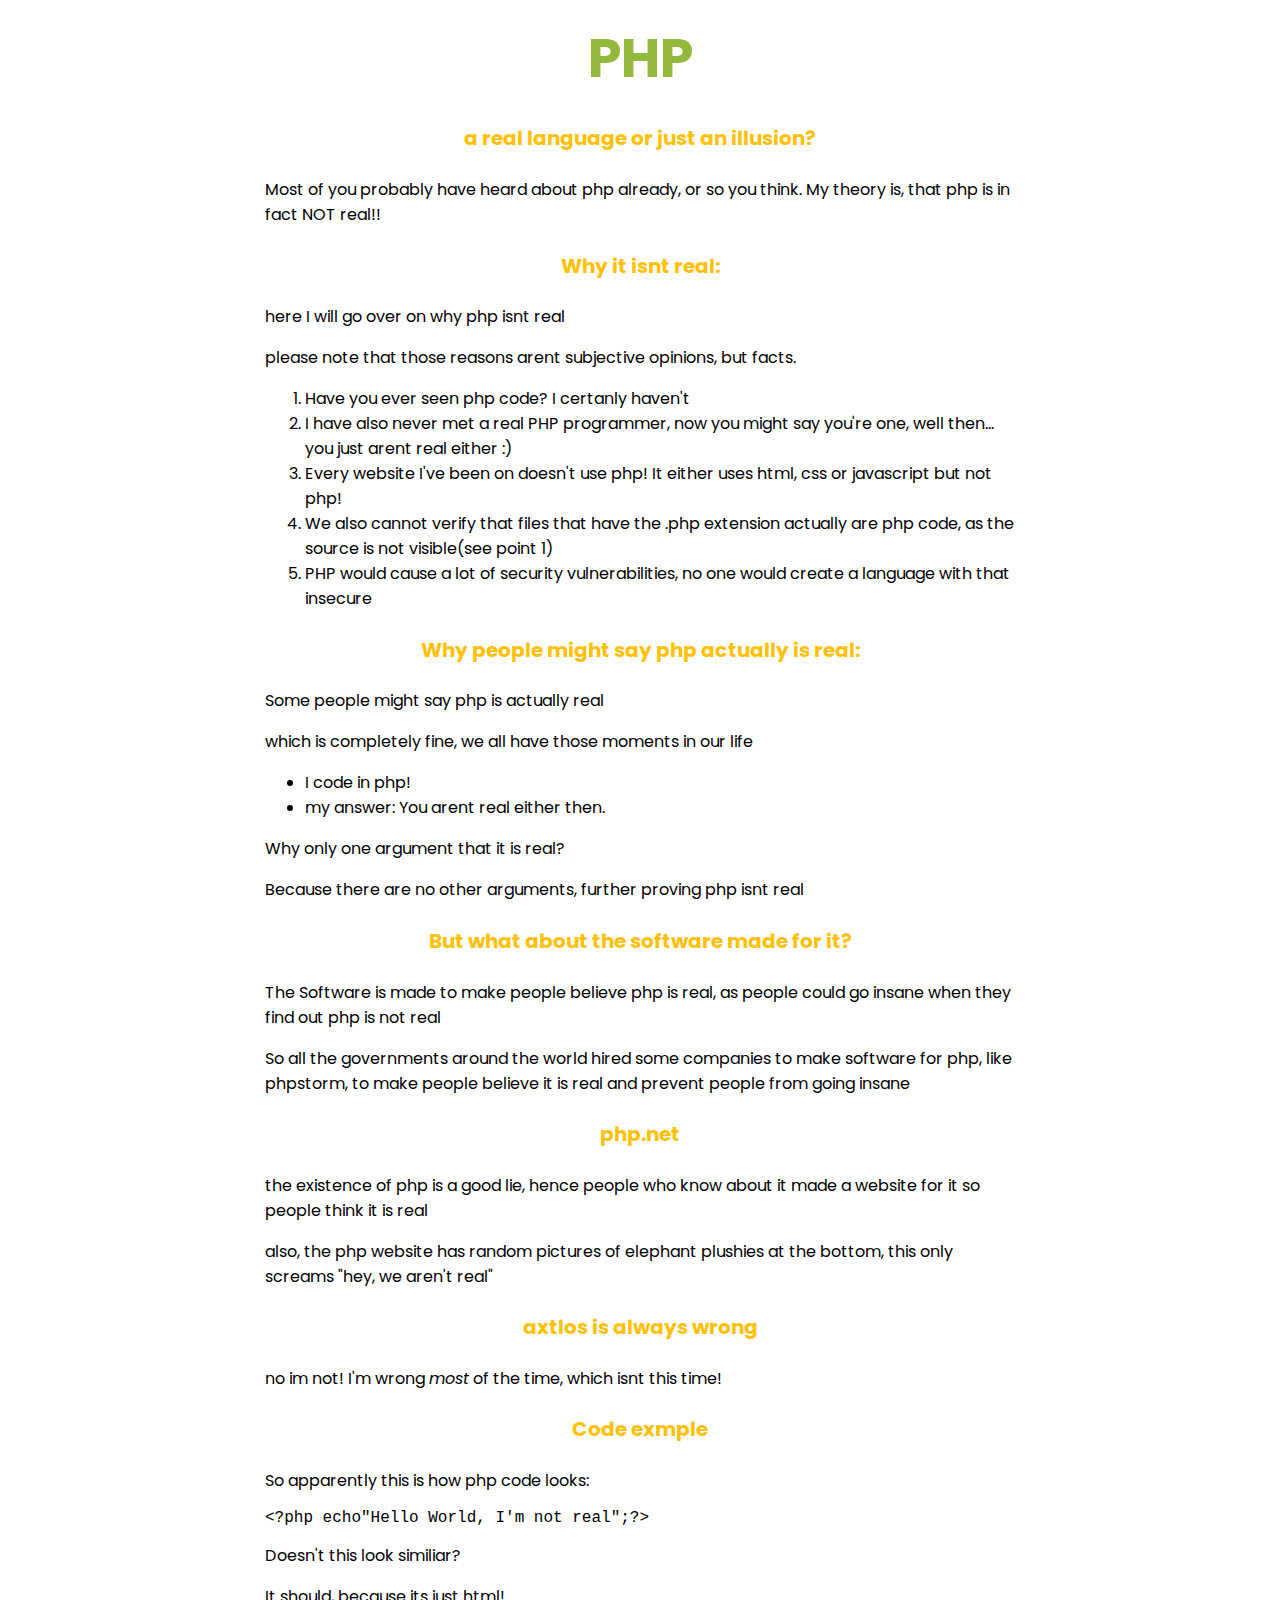
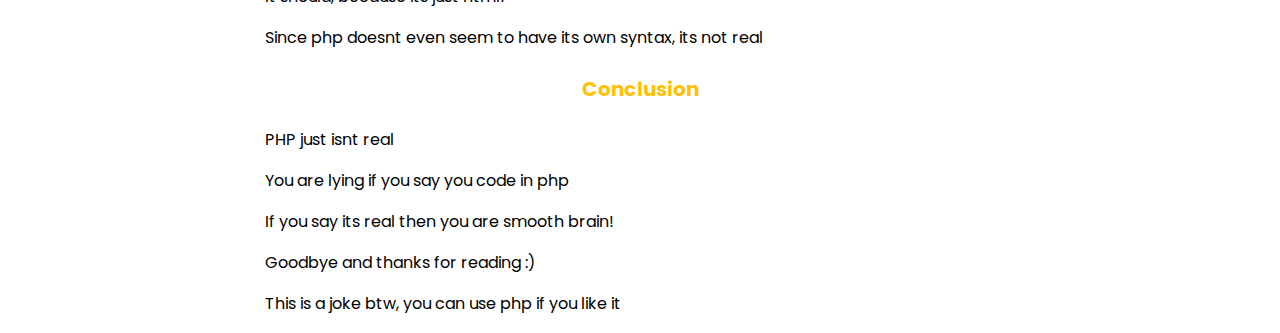
==== php.html @ f18543e0 "added some more arguments" ====
<head>
    <meta charset="utf-8">
    <meta name="viewport" content="width=device-width, initial-scale=1">

    <title>php -- the tale of a nonexistent language</title>

    <meta property="og:description" content="php isn't real, here you'll learn why" />
    <meta name="theme-color" content="#92B93C">
    <meta name="color-scheme" content="dark light">

    <link rel="stylesheet" href="assets/hover-min.css">
    <link rel="stylesheet" href="assets/styleaboutme.css">
    <link rel="stylesheet" href="https://fonts.googleapis.com/css?family=Poppins:400,700&display=swap">
   <!-- <style>
        #grad1 {
          height: 1280px;
          background-color: #535353; /* For browsers that do not support gradients */
          background-image: #535353;
        }
    </style> -->
</head>


<body class="aboutme">
    <!--<div class="background">
        <img src="../assets/background.jpg" alt="background image" />
    </div>-->
    <div id="body">
        <div class="title">
            <h1 id="php">PHP</h1>
            <h2 id="a-real-language-or-just-an-illusion">a real language or just an illusion?</h2>
        </div>
        <p>Most of you probably have heard about php already, or so you think. My theory is, that php is in fact NOT real!!</p>
        <div class="title">
            <h2 id="why-it-isnt-real">Why it isnt real:</h2>
        </div>
        <p>here I will go over on why php isnt real</p>
        <p>please note that those reasons arent subjective opinions, but facts.</p>
        <ol>
            <li>Have you ever seen php code? I certanly haven't</li>
            <li>I have also never met a real PHP programmer, now you might say you're one, well then... you just arent real either :)</li>
            <li>Every website I've been on doesn't use php! It either uses html, css or javascript but not php!</li>
	    <li>We also cannot verify that files that have the .php extension actually are php code, as the source is not visible(see point 1)</li>
	    <li>PHP would cause a lot of security vulnerabilities, no one would create a language with that insecure</li>
        </ol>
        <div class="title">
            <h2 id="why-people-might-say-php-is-real">Why people might say php actually is real:</h2>
        </div>
        <p>Some people might say php is actually real</p>
        <p>which is completely fine, we all have those moments in our life</p>
        <ul>
            <li>I code in php!</li>
	    <li>my answer: You arent real either then.</li> 

        </ul>
        </li>
        </ul>
        <p>Why only one argument that it is real?</p>
	    <p>Because there are no other arguments, further proving php isnt real</p>


        <div class="title">
            <h2 id="but-what-about-the-software-made-for-it">But what about the software made for it?</h2>
        </div>
        <p>The Software is made to make people believe php is real, as people could go insane when they find out php is not real</p>
        <p>So all the governments around the world hired some companies to make software for php, like phpstorm, to make people believe it is real and prevent people from going insane</p>
        <div class="title">
            <h2 id="php.net">php.net</h2>
        </div>
        <p>the existence of php is a good lie, hence people who know about it made a website for it so people think it is real</p>
        <p>also, the php website has random pictures of elephant plushies at the bottom, this only screams "hey, we aren't real"</p>

        <div class="title">
            <h2 id="axtlos-is-always-wrong">axtlos is always wrong</h2>
        </div>
        <p>no im not! I'm wrong <em>most</em> of the time, which isnt this time!</p>

	    <div class="title">
	    	<h2 id="code example">Code exmple</h2>
	    </div>
	    <p>So apparently this is how php code looks:</p>
	    <p><code>&lt;?php echo"Hello World, I'm not real";?&gt;</code> </p>
	    <p>Doesn't this look similiar?</p>
	    <p>It should, because its just html!</p>
	    <p>Since php doesnt even seem to have its own syntax, its not real</p>
            <div class="title">
	    	<h2 id="conclusion">Conclusion</h2>
            </div>
	    <p>PHP just isnt real</p>
	    <p>You are lying if you say you code in php</p>
	    <p>If you say its real then you are smooth brain!</p>
	    <p>Goodbye and thanks for reading :)</p>
	    <p>This is a joke btw, you can use php if you like it</p>
    </div>
</body>
---- assets/styleaboutme.css ----
:root {
    color-scheme: dark light;
}

body {
    padding: 0px;
    margin: 0px;
    font-size: 16px;
    color: var(--bg);
    font-family: 'Poppins', sans-serif;
}
a {
    text-decoration: none;
    color: var(--text);
}

p {
    color: var(--text);
}

* {
    box-sizing: border-box;
    -webkit-tap-highlight-color: transparent;
    outline: none;
}
input,
button,
textarea {
    -moz-appearance: none;
    -webkit-appearance: none;
    font-family: 'Poppins', sans-serif;
}
img {
    max-width: 100%;
    display: block;
}

.hide {
    display: none;
}

.userhover:hover + .hide {
    display: block;
    color:#92B93C;
}

.background {
    position: absolute;
    top: 0px;
    max-height: 100vh;
    overflow: hidden;
    z-index: 1;
}

.background img {
    object-fit: cover;
    min-height: 100vh;
    min-width: 100vw;
}
.wrapper {
    position: absolute;
    z-index: 2;
    display: flex;
    justify-content: center;
    align-items: center;
    min-height: 100vh;
    width: 100%;
    height: 100%;
    background-color: var(--bg);
}
.inner {
    width: 220px;
}
.inner h1 {
    color: #92B93C;
    font-size: 54px;
    line-height: 44px;
    margin: 0px 0px 25px 0px;
    text-align: center;
    height:15px
}
.inner h2 {
    color: #FFC107;
    font-size: 15px;
    line-height: 44px;
    margin: 0px 0px 25px 0px;
    text-align: center;
    height:15px
}

body {
    display: flex;
    flex-direction: column;
    justify-content: center;
    align-items: center;
}    

#body {
    max-width: 75ch;
    color: var(--text);
}

.inner div {
    display: block;
    color: var(--bg);
    font-size: 20px;
}
.inner div span {
    font-weight: 700;
    width: 100px;
    display: inline-block;
}
.inner a {
    color: var(--text);
}

.title h1 {
    color: #92B93C;
    font-size: 54px;
    line-height: 44px;
    text-align: center;
}

.title h2 {
    color:#FFC107;
    font-size: 20px;
    text-align: center;
    line-height: 44px;
}

.title {
    text-align: center;
}

.column {
    float: left;
    width: 33.33%;
    padding: 5px;
  }


.test span {
    color: var(--text);
}
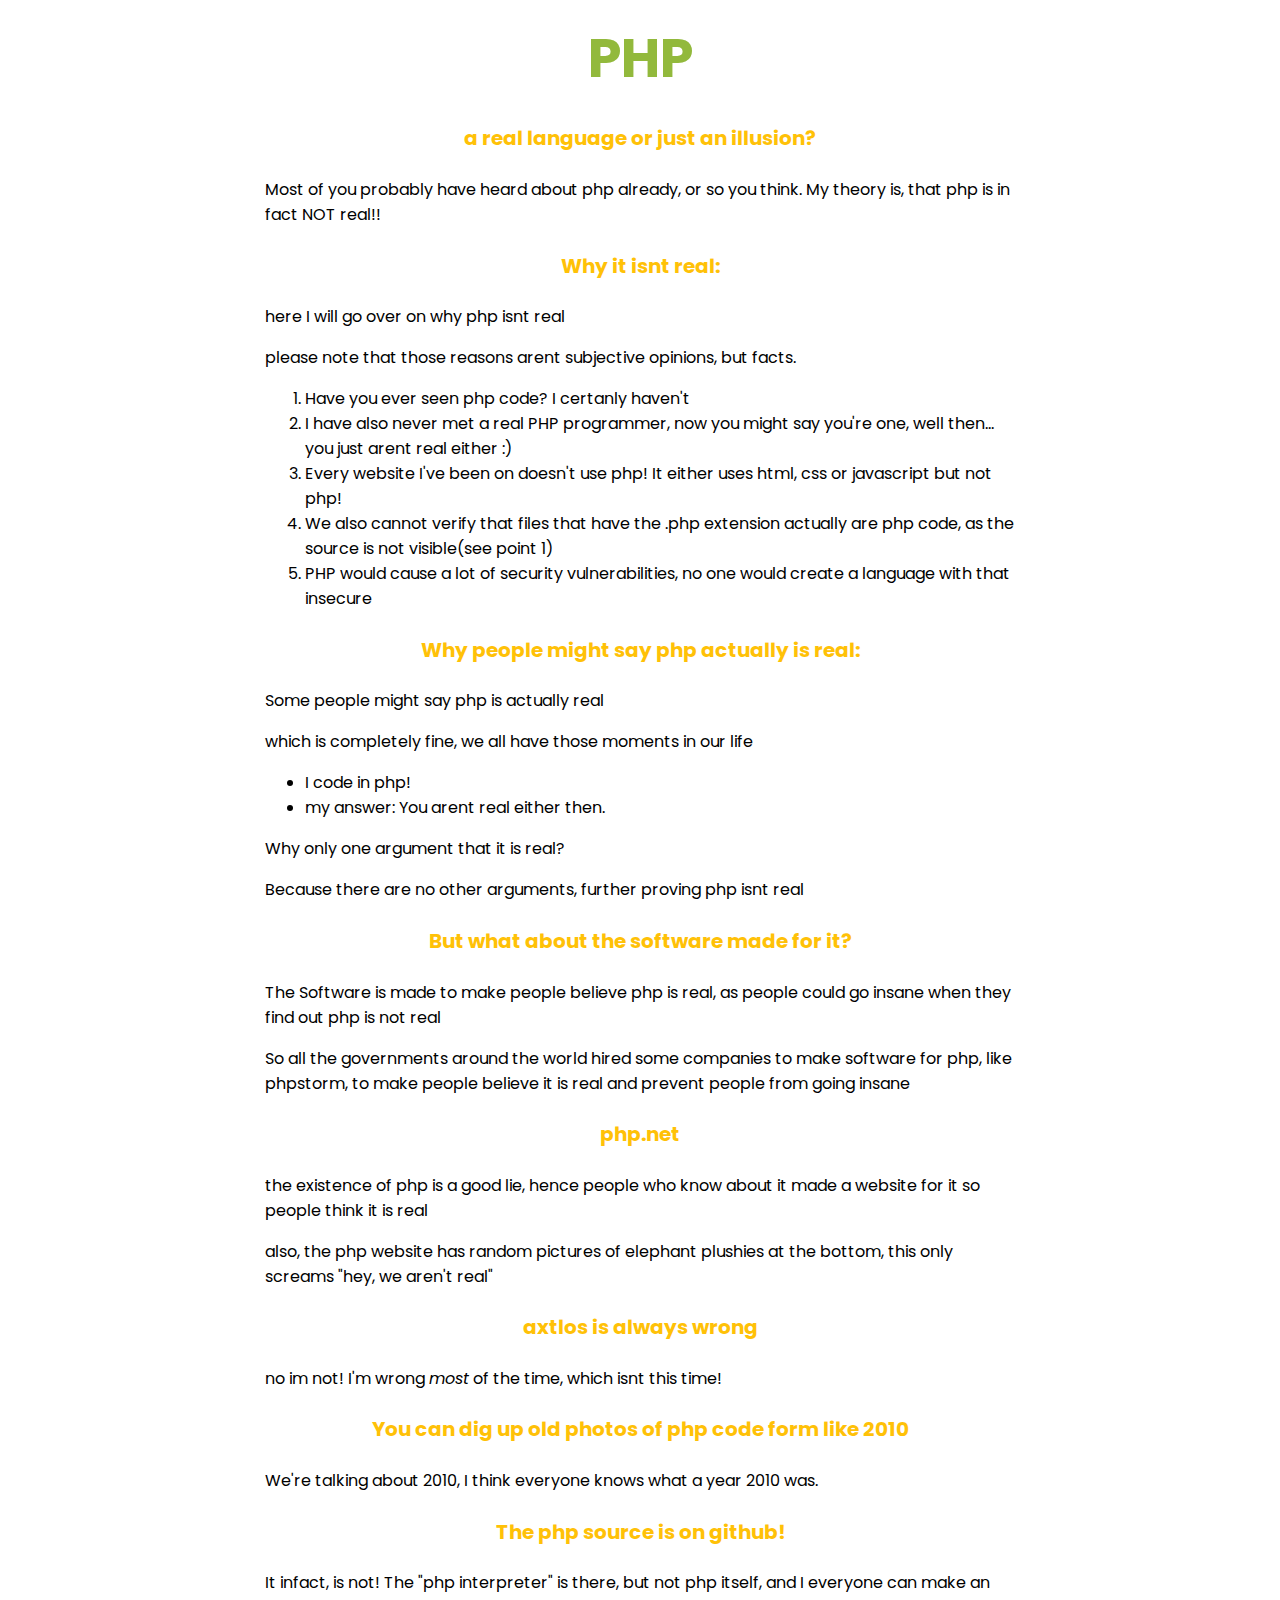
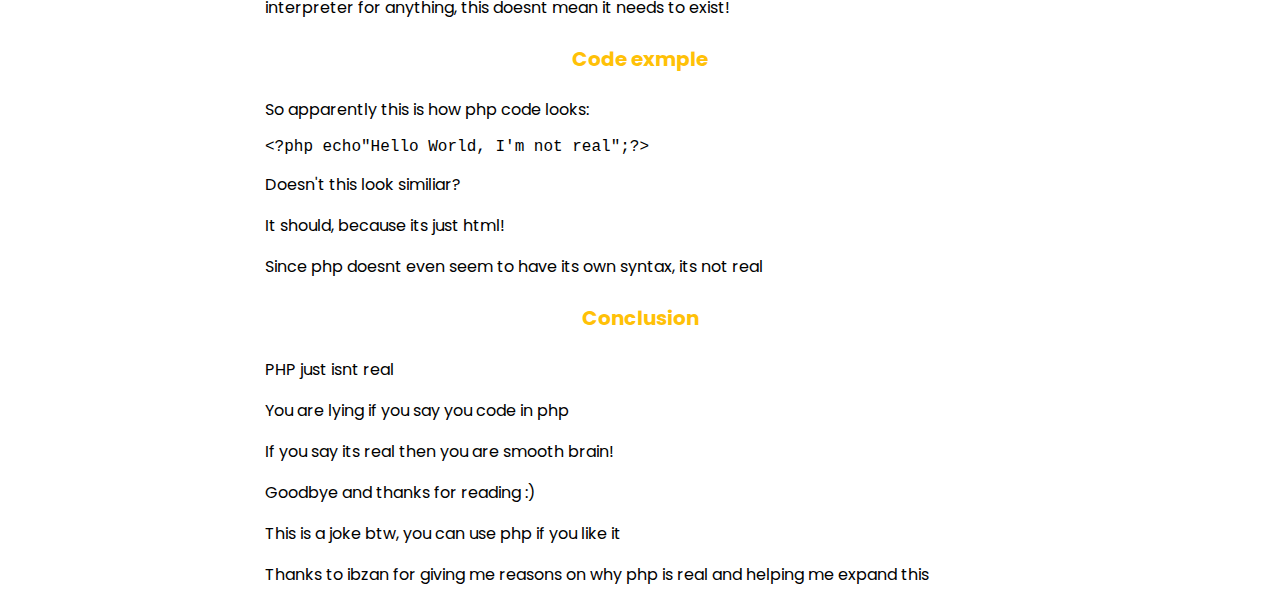
==== commit 638524bf: "added some more reasons" ====
--- a/php.html
+++ b/php.html
@@ -11,20 +11,10 @@
     <link rel="stylesheet" href="assets/hover-min.css">
     <link rel="stylesheet" href="assets/styleaboutme.css">
     <link rel="stylesheet" href="https://fonts.googleapis.com/css?family=Poppins:400,700&display=swap">
-   <!-- <style>
-        #grad1 {
-          height: 1280px;
-          background-color: #535353; /* For browsers that do not support gradients */
-          background-image: #535353;
-        }
-    </style> -->
 </head>
 
 
 <body class="aboutme">
-    <!--<div class="background">
-        <img src="../assets/background.jpg" alt="background image" />
-    </div>-->
     <div id="body">
         <div class="title">
             <h1 id="php">PHP</h1>
@@ -75,6 +65,15 @@
         </div>
         <p>no im not! I'm wrong <em>most</em> of the time, which isnt this time!</p>
 
+        <div class="title">
+            <h2 id="photos-of-php-code-from-2010">You can dig up old photos of php code form like 2010</h2>
+        </div>
+        <p>We're talking about 2010, I think everyone knows what a year 2010 was.</p>
+
+        <div class="title">
+            <h2 id="The-source-code-is-on-github">The php source is on github!</h2>
+        </div>
+        <p>It infact, is not! The "php interpreter" is there, but not php itself, and I everyone can make an interpreter for anything, this doesnt mean it needs to exist!</p>
 	    <div class="title">
 	    	<h2 id="code example">Code exmple</h2>
 	    </div>
@@ -91,5 +90,6 @@
 	    <p>If you say its real then you are smooth brain!</p>
 	    <p>Goodbye and thanks for reading :)</p>
 	    <p>This is a joke btw, you can use php if you like it</p>
+        <p>Thanks to <a href="https://github.com/ibzann">ibzan</a> for giving me reasons on why php is real and helping me expand this</p>
     </div>
 </body>
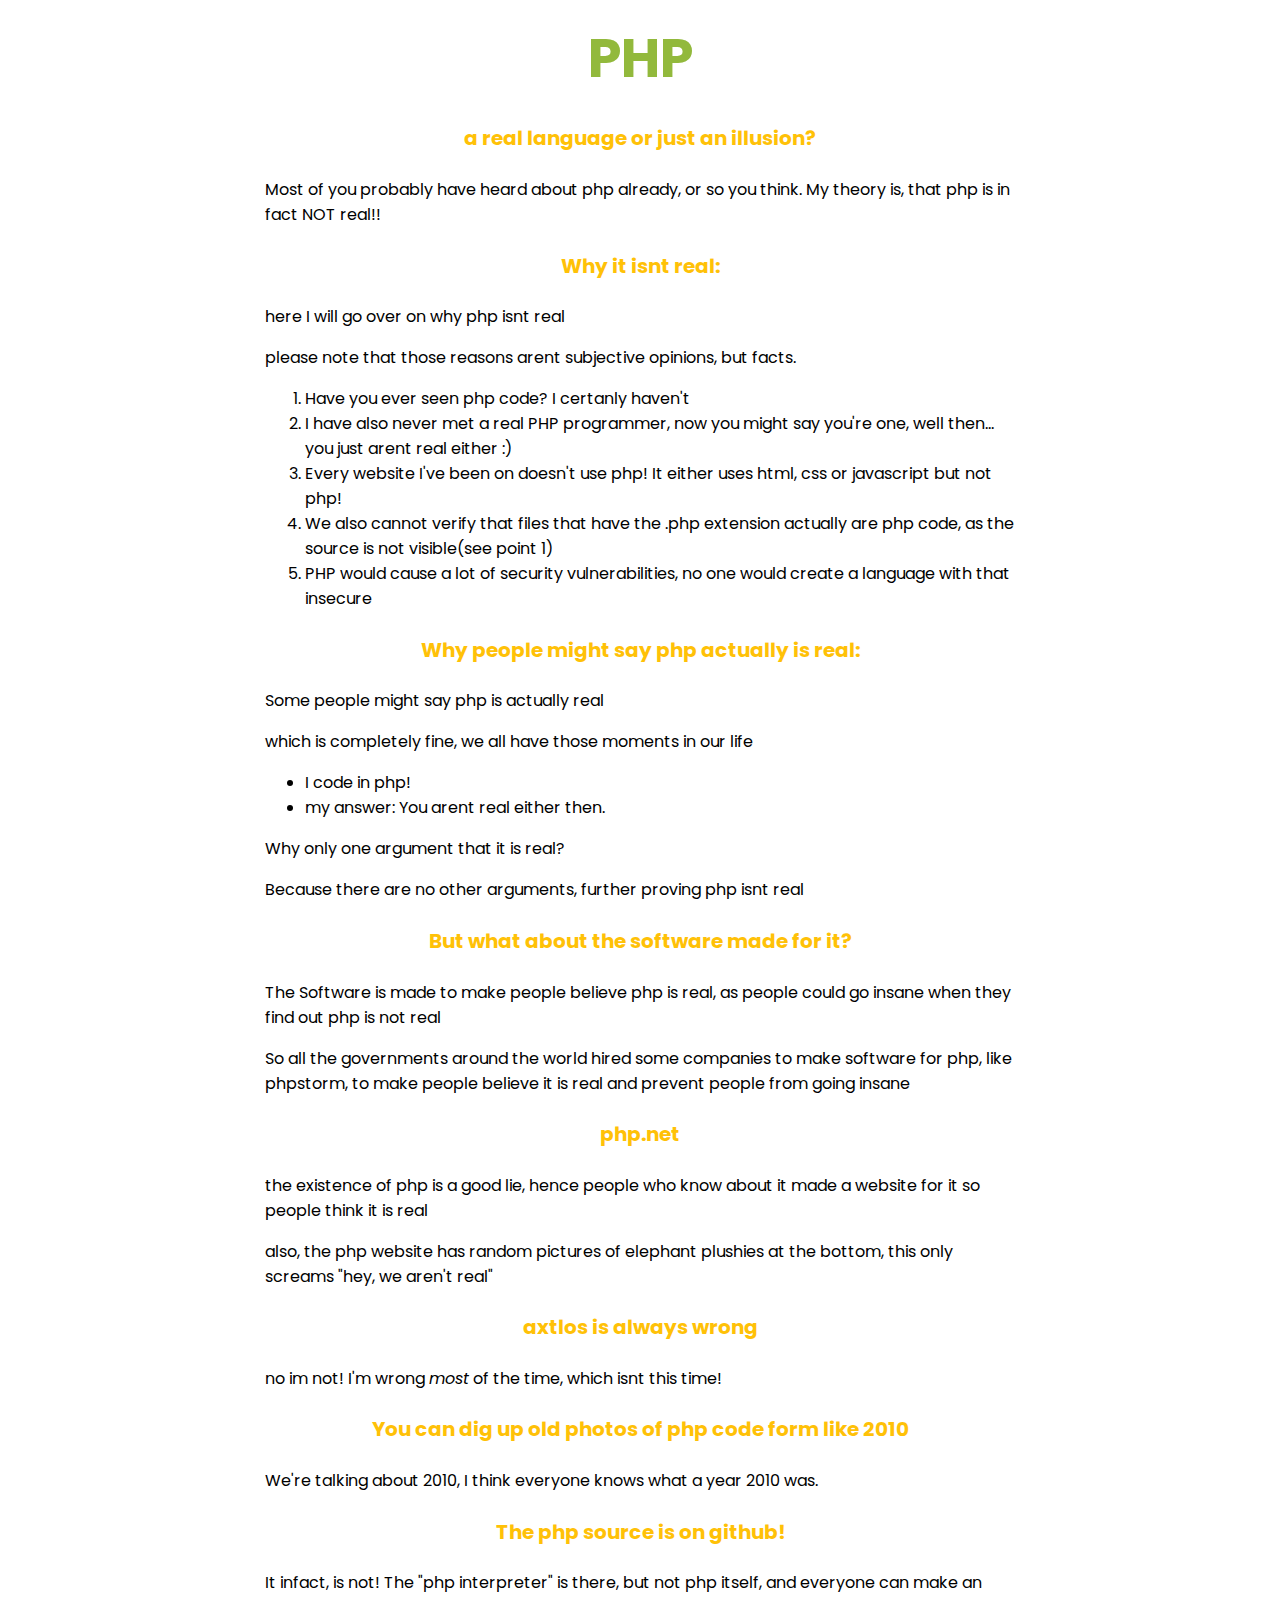
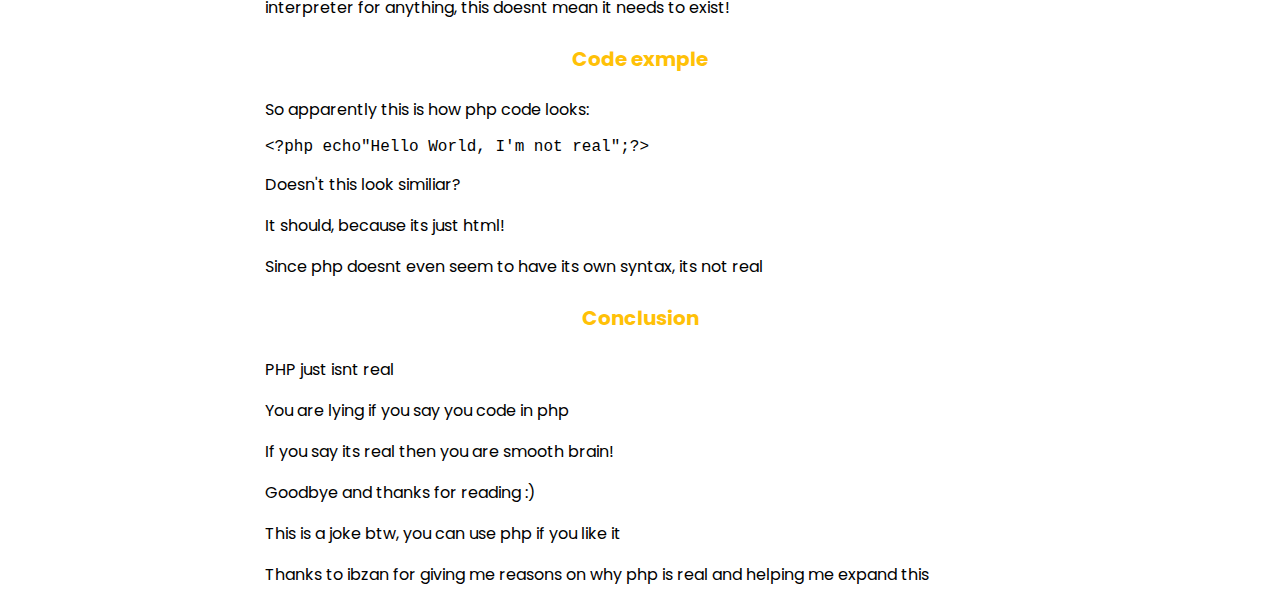
==== commit 1ccfb7f9: "engrish is hard" ====
--- a/php.html
+++ b/php.html
@@ -73,7 +73,7 @@
         <div class="title">
             <h2 id="The-source-code-is-on-github">The php source is on github!</h2>
         </div>
-        <p>It infact, is not! The "php interpreter" is there, but not php itself, and I everyone can make an interpreter for anything, this doesnt mean it needs to exist!</p>
+        <p>It infact, is not! The "php interpreter" is there, but not php itself, and everyone can make an interpreter for anything, this doesnt mean it needs to exist!</p>
 	    <div class="title">
 	    	<h2 id="code example">Code exmple</h2>
 	    </div>
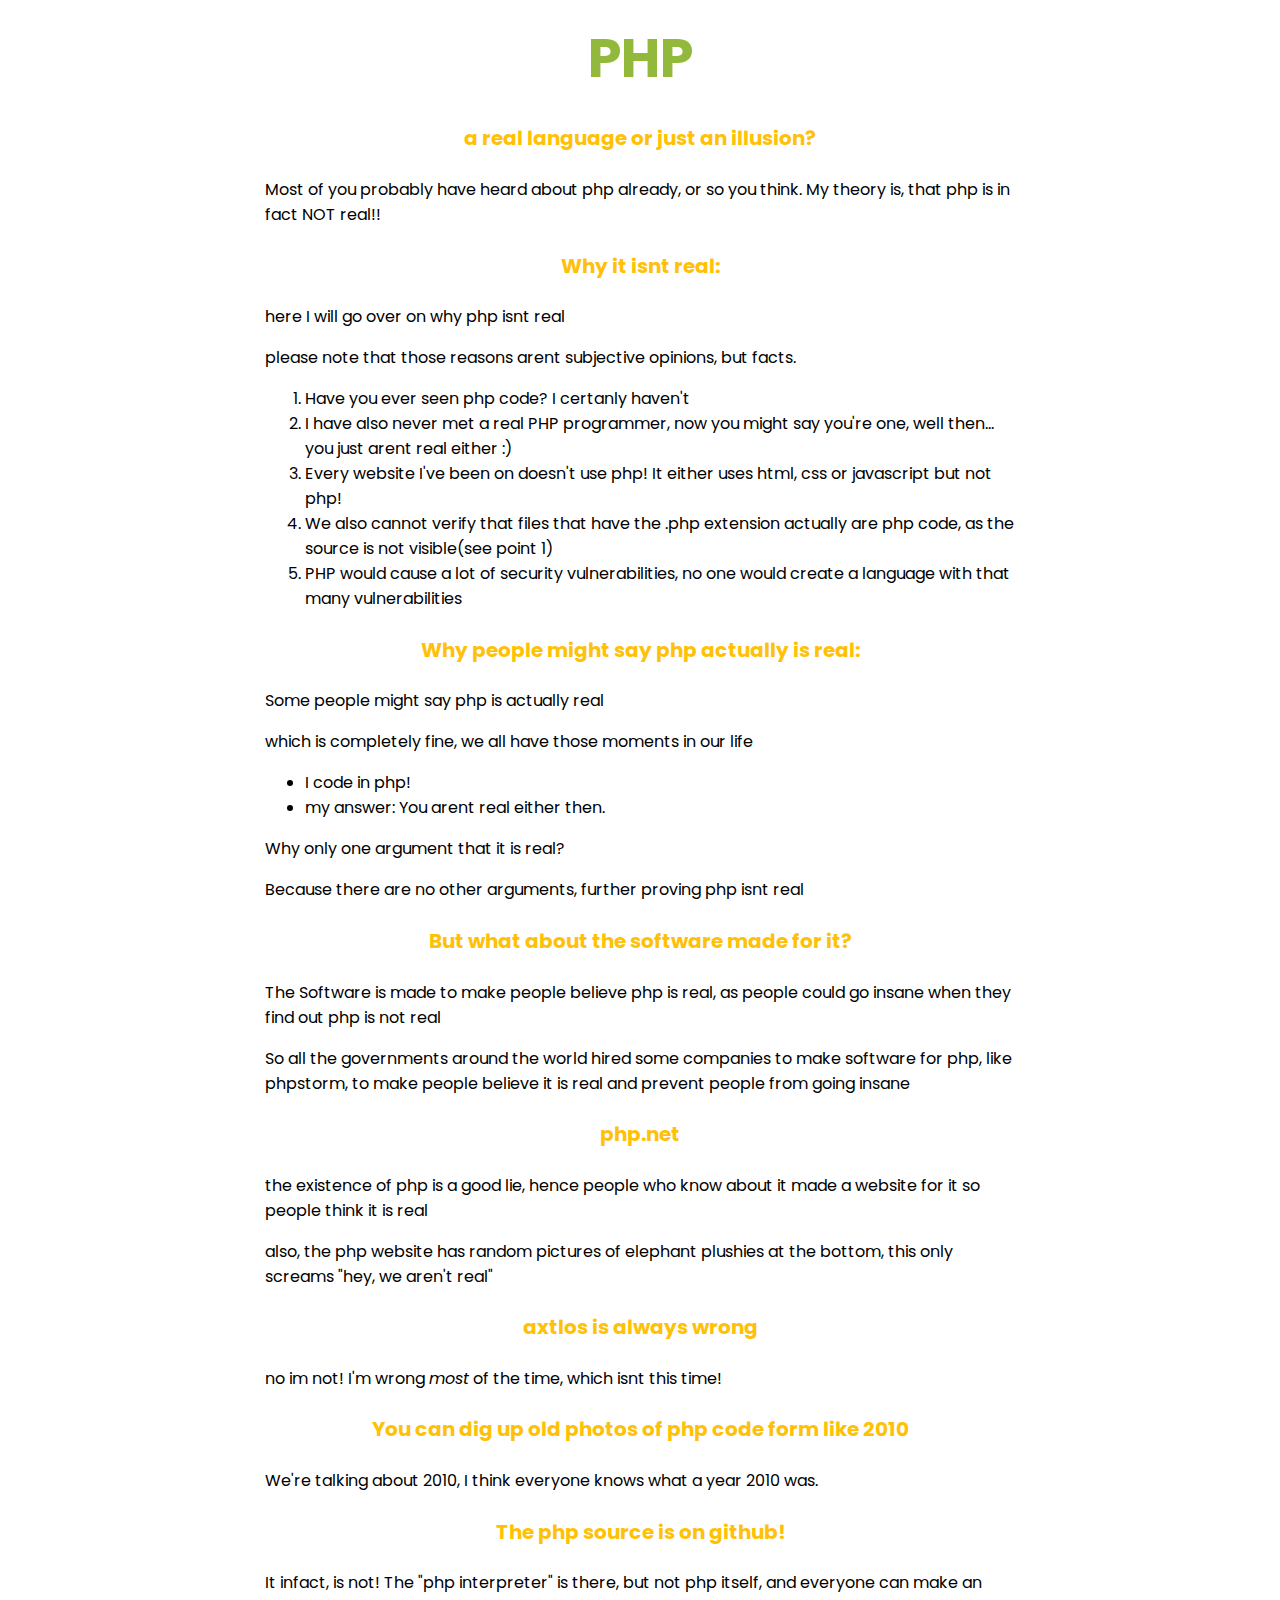
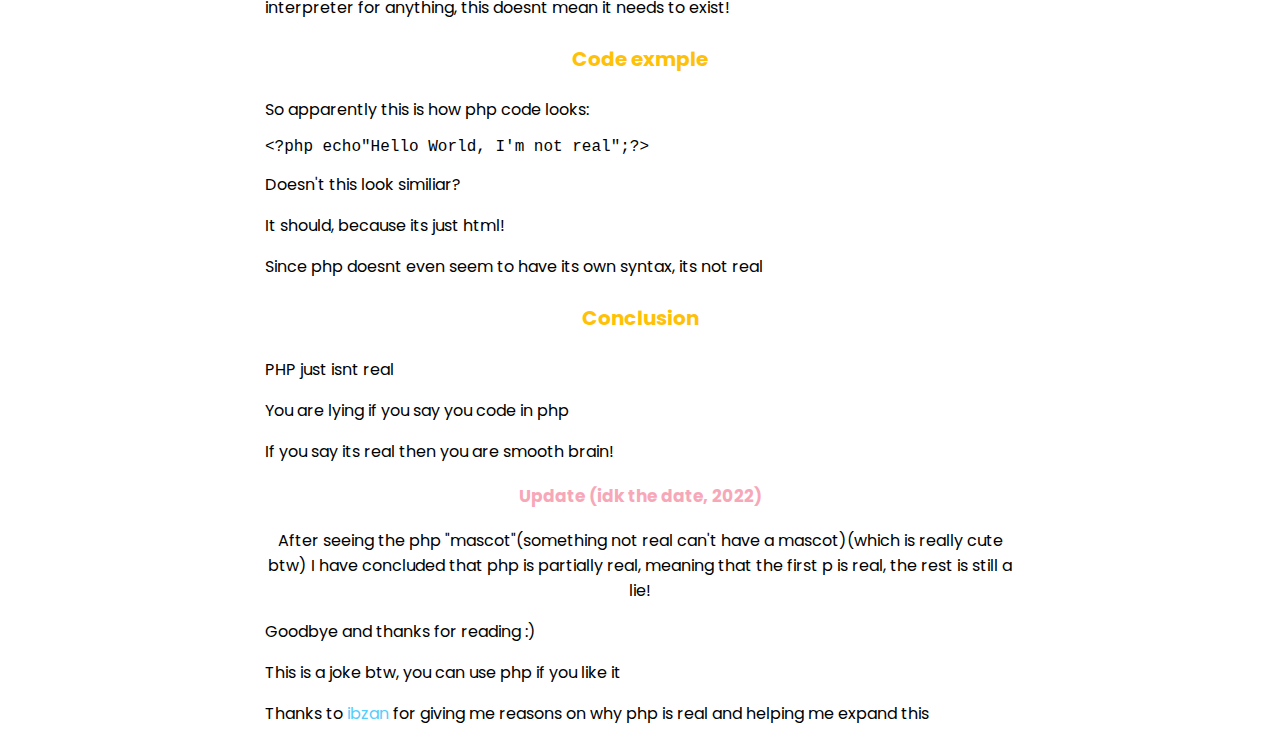
==== commit ee74b761: "php is not real! only the first p is real!" ====
--- a/php.html
+++ b/php.html
@@ -31,7 +31,7 @@
             <li>I have also never met a real PHP programmer, now you might say you're one, well then... you just arent real either :)</li>
             <li>Every website I've been on doesn't use php! It either uses html, css or javascript but not php!</li>
 	    <li>We also cannot verify that files that have the .php extension actually are php code, as the source is not visible(see point 1)</li>
-	    <li>PHP would cause a lot of security vulnerabilities, no one would create a language with that insecure</li>
+	    <li>PHP would cause a lot of security vulnerabilities, no one would create a language with that many vulnerabilities</li>
         </ol>
         <div class="title">
             <h2 id="why-people-might-say-php-is-real">Why people might say php actually is real:</h2>
@@ -88,8 +88,14 @@
 	    <p>PHP just isnt real</p>
 	    <p>You are lying if you say you code in php</p>
 	    <p>If you say its real then you are smooth brain!</p>
+
+        <div class="title">
+            <h3 id="conclusion">Update (idk the date, 2022)</h3>
+            <p>After seeing the php "mascot"(something not real can't have a mascot)(which is really cute btw) I have concluded that php is partially real, meaning that the first p is real, the rest is still a lie!</p>
+        </div>
+
 	    <p>Goodbye and thanks for reading :)</p>
 	    <p>This is a joke btw, you can use php if you like it</p>
-        <p>Thanks to <a href="https://github.com/ibzann">ibzan</a> for giving me reasons on why php is real and helping me expand this</p>
+        <p>Thanks to <a href="https://github.com/ibzann" style="color:#55CDFC;">ibzan</a> for giving me reasons on why php is real and helping me expand this</p>
     </div>
 </body>
--- a/assets/styleaboutme.css
+++ b/assets/styleaboutme.css
@@ -132,6 +132,13 @@
     text-align: center;
 }
 
+.title h3 {
+    color: #F7A8B8;
+    font-size: 17px;
+    text-align: center;
+    line-height: 30px;
+}
+
 .column {
     float: left;
     width: 33.33%;
